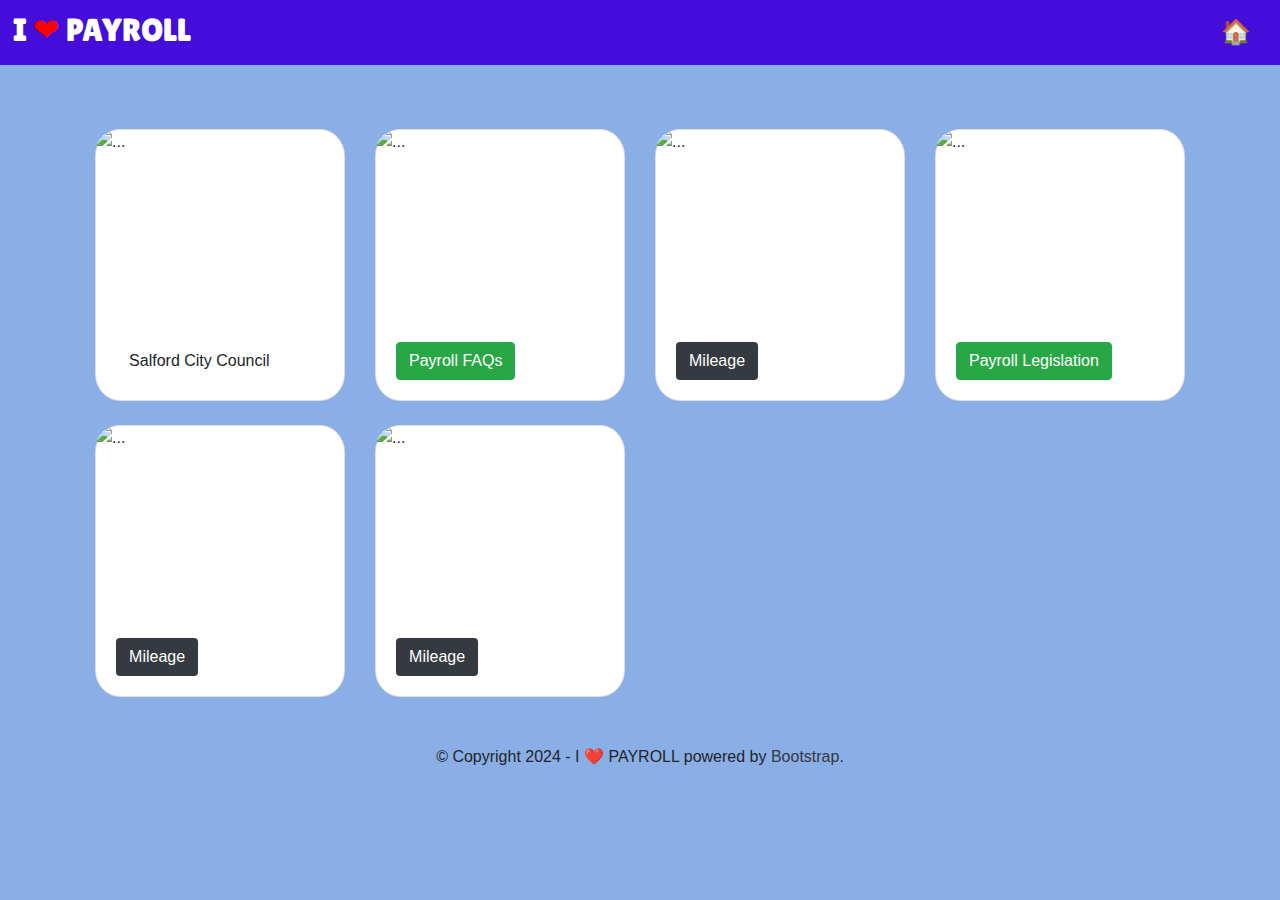
==== index.html @ d08e8d8e "Visual adjustments to all pages" ====
<!DOCTYPE html>
<html lang="en">

<head>
  <meta charset="UTF-8">
  <meta name="viewport" content="width=device-width, initial-scale=1.0">
  <title>I &#10084; PAYROLL</title>
  <!-- Google Fonts -->
  <link rel="preconnect" href="https://fonts.googleapis.com">
  <link rel="preconnect" href="https://fonts.gstatic.com" crossorigin>
  <link href="https://fonts.googleapis.com/css2?family=Lilita+One&family=Passion+One:wght@400;700;900&family=Rubik+Spray+Paint&family=Sigmar+One&family=Slackey&family=Spicy+Rice&display=swap" rel="stylesheet">
  <!-- Bootstrap CSS -->
  <link href="https://stackpath.bootstrapcdn.com/bootstrap/4.5.2/css/bootstrap.min.css" rel="stylesheet">
  <link rel="stylesheet" href="CSS/styles.css">
</head>

<body>
  <!-- CODE FOR NAVBAR BEGINS -->
  <nav>
    <ul class="nav">
      <li class="title">
        I <span class="heart">&#10084;</span> PAYROLL
      </li>
      <li class="nav-item">
        <a class="nav-link active" aria-current="page" href="index.html">&#127968;</a>
      </li>
    </ul>
  </nav>

<!-- CODE FOR PAGE HERO (GRID) -->


<div class="container hero-section">
  <div class="row">
    <div class="col-md-3 mb-4">
      <div class="card">
        <img src="https://images.pexels.com/photos/1205651/pexels-photo-1205651.jpeg?auto=compress&cs=tinysrgb&w=600" class="card-img-top" alt="...">
        <div class="card-body">
          <a href="scc.html" class="btn btn-mat">Salford City Council</a>
        </div>
      </div>
    </div>
    <div class="col-md-3 mb-4">
      <div class="card">
        <img src="" class="card-img-top" alt="...">
        <div class="card-body">
          <a href="faqs.html" class="btn btn-success">Payroll FAQs</a>
        </div>
      </div>
    </div>
    <div class="col-md-3 mb-4">
      <div class="card">
        <img src="" class="card-img-top" alt="...">
        <div class="card-body">
          <a href="" class="btn btn-mileage">Mileage</a>
        </div>
      </div>
    </div>
    <div class="col-md-3 mb-4">
      <div class="card">
        <img src="https://images.pexels.com/photos/613508/pexels-photo-613508.jpeg?auto=compress&cs=tinysrgb&w=600" class="card-img-top" alt="...">
        <div class="card-body">
          <a href="" class="btn btn-success">Payroll Legislation</a>
        </div>
      </div>
    </div>
    <div class="col-md-3 mb-4">
      <div class="card">
        <img src="https://media.istockphoto.com/id/1493574434/photo/car-rushes-along-the-highway-at-sunset-low-angle-side-view.jpg?b=1&s=612x612&w=0&k=20&c=Lo980gv-8anjo-agAnwjvXf6f_14IbuXxJninetF2xs=" class="card-img-top" alt="...">
        <div class="card-body">
          <a href="" class="btn btn-mileage">Mileage</a>
        </div>
      </div>
    </div>
    <div class="col-md-3 mb-4">
      <div class="card">
        <img src="https://media.istockphoto.com/id/1493574434/photo/car-rushes-along-the-highway-at-sunset-low-angle-side-view.jpg?b=1&s=612x612&w=0&k=20&c=Lo980gv-8anjo-agAnwjvXf6f_14IbuXxJninetF2xs=" class="card-img-top" alt="...">
        <div class="card-body">
          <a href="" class="btn btn-mileage">Mileage</a>
        </div>
      </div>
    </div>
    <!-- Add more cards here if needed -->
  </div>
</div>


  <!-- CODE FOR FOOTER BEGINS -->
  <footer class="text-center text-lg-start">
    <div class="container p-4">
      <p class="">&copy; Copyright 2024 - I &#10084; PAYROLL powered by <a href="https://getbootstrap.com/" target="_blank" class="text-dark">Bootstrap</a>.</p>
    </div>
  </footer>

  <!-- Bootstrap JS and dependencies -->
  <script src="https://cdn.jsdelivr.net/npm/@popperjs/core@2.5.4/dist/umd/popper.min.js"></script>
  <script src="https://stackpath.bootstrapcdn.com/bootstrap/5.0.2/js/bootstrap.min.js"></script>
  <script src="script.js"></script>
</body>

</html>
---- CSS/styles.css ----
/* Main Page Styling */
body {
  background-color: #8aafe7;
}

input[readonly] {
  background-color: #fff !important;
  color: #000;

}

    /* NavBar Styling */
    nav {
      display: flex;
      justify-content: space-between; /* Distribute space between children */
      align-items: center;
      padding: .5% 1%;
      background-color: #440dda;
    }

    .nav {
      display: flex;
      width: 100%;
      list-style: none;
      margin: 0;
      padding: 0;
    }

    .title {
      font-family: "Lilita One", cursive;
      color: #fff;
      font-size: 200%;
    }

    .nav-item {
      margin-left: auto; /* Pushes the nav-item to the right */
    }

    .nav-link {
      color: white;
      text-decoration: none;
      font-size: 1.5rem;
    }

    .heart {
      color: red;
    }

    .hero-section {
      display: flex;
      justify-content: center;
      align-items: center;
      flex-direction: column;
      padding-top: 5%;
      
    }

    .leave-plus-form, .pay-sim-form,  #password-section {
      padding: 5%;
    }

    .construction-image {
      max-width: 100%;
      height: auto;
      margin-bottom: 1rem;
    }
    .message {
      font-size: 1.2rem;
      color: #343a40;
    }

    .card, .card-img-top {
      border-radius: 10%;
    }

    .card-img-top {
      object-fit: cover;
      height: 12rem;
     }

    .btn-gmpf {
      background-color: #3a19f3;
      color: #fff;
    }
    .btn-mileage {
      background-color: #343a40;
      color: #fff;
    }

    .footer {
      position: fixed;
      bottom: 0;
    }
    input:hover, textarea:hover, select:hover {
      border: 2px solid #e60e19; /* Change border color */
      box-shadow: 0 0 5px rgba(0, 123, 255, 0.5); /* Add shadow for a highlight effect */
      outline: none; /* Remove default outline */
    }
    .bik-fields, #pension-rate-container {
      display: none;
    }
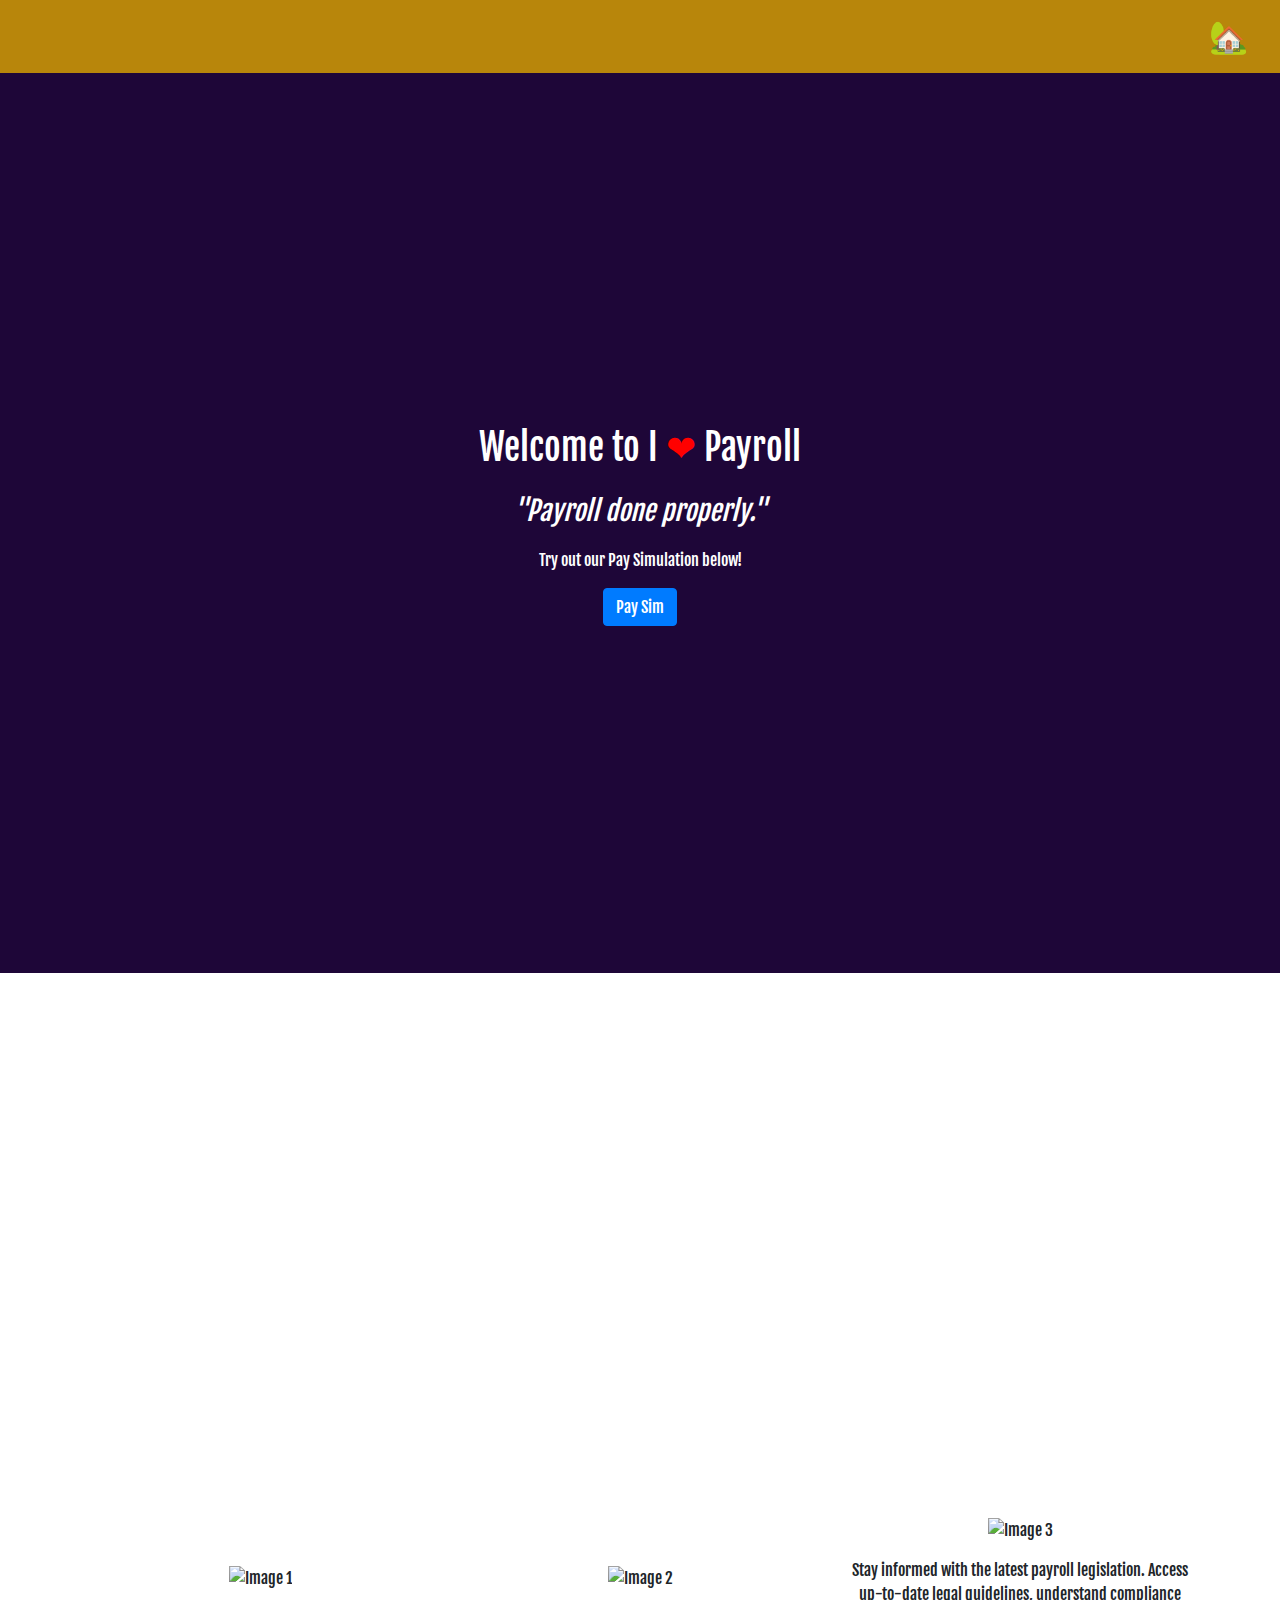
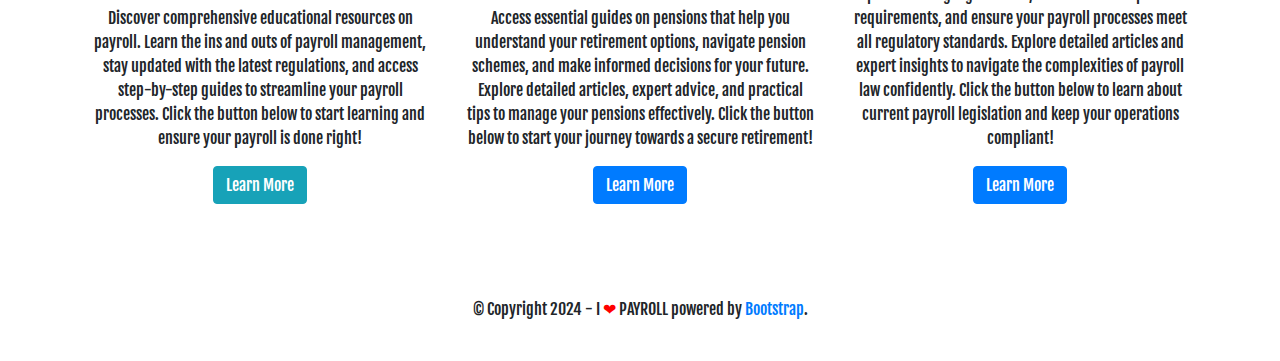
==== commit 4884e431: "Redesigned entire site." ====
--- a/index.html
+++ b/index.html
@@ -8,94 +8,72 @@
   <!-- Google Fonts -->
   <link rel="preconnect" href="https://fonts.googleapis.com">
   <link rel="preconnect" href="https://fonts.gstatic.com" crossorigin>
-  <link href="https://fonts.googleapis.com/css2?family=Lilita+One&family=Passion+One:wght@400;700;900&family=Rubik+Spray+Paint&family=Sigmar+One&family=Slackey&family=Spicy+Rice&display=swap" rel="stylesheet">
-  <!-- Bootstrap CSS -->
+  <link href="https://fonts.googleapis.com/css2?family=Fjalla+One&family=Lilita+One&family=Outfit:wght@100..900&family=Passion+One:wght@400;700;900&family=Rubik+Spray+Paint&family=Sigmar+One&family=Slackey&family=Spicy+Rice&display=swap" rel="stylesheet">
+ <!-- Bootstrap CSS -->
   <link href="https://stackpath.bootstrapcdn.com/bootstrap/4.5.2/css/bootstrap.min.css" rel="stylesheet">
   <link rel="stylesheet" href="CSS/styles.css">
 </head>
 
 <body>
   <!-- CODE FOR NAVBAR BEGINS -->
-  <nav>
-    <ul class="nav">
-      <li class="title">
-        I <span class="heart">&#10084;</span> PAYROLL
-      </li>
-      <li class="nav-item">
-        <a class="nav-link active" aria-current="page" href="index.html">&#127968;</a>
-      </li>
-    </ul>
+  <nav class="navbar sticky-top">
+    <div class="navbar-brand ml-auto" href="">
+        <a class="home" href="#" id="backToTop"><span>&#x1F3E1</span></a>
+      </div>
   </nav>
+  <!-- CODE FOR TITLE SECTION -->
+  <div class="title-section text-center">
+    <div class="title">
+      Welcome to I <span class="heart">&#10084;</span> Payroll
+    </div>
+    <div class="subtitle">
+      <em>"Payroll done properly."</em>
+    </div>
+    <div class="second-subtitle">
+      Try out our Pay Simulation below!
+    </div>
+    <a href="PaySim.html"><button class="btn btn-primary cta-button" href="">Pay Sim
+     
+    </button></a>
+  </div>
 
-<!-- CODE FOR PAGE HERO (GRID) -->
-
-
-<div class="container hero-section">
-  <div class="row">
-    <div class="col-md-3 mb-4">
-      <div class="card">
-        <img src="https://images.pexels.com/photos/1205651/pexels-photo-1205651.jpeg?auto=compress&cs=tinysrgb&w=600" class="card-img-top" alt="...">
-        <div class="card-body">
-          <a href="scc.html" class="btn btn-mat">Salford City Council</a>
-        </div>
+  <!-- CODE FOR INFORMATION SECTION -->
+  <div class="container text-center info-section">
+    <div class="row align-items-end">
+      <div class="col-md-4 col-12 mb-4">
+        <img src="https://img.freepik.com/free-vector/learning-concept-illustration_114360-3454.jpg?semt=ais_hybrid" alt="Image 1" class="img-responsive mb-3">
+        <p>Discover comprehensive educational resources on payroll. Learn the ins and outs of payroll management, stay updated with the latest regulations, and access step-by-step guides to streamline your payroll processes. Click the button below to start learning and ensure your payroll is done right!</p>
+        <button class="btn btn-info">Learn More</button>
+      </div>
+      <div class="col-md-4 col-12 mb-4">
+        <img src="https://img.freepik.com/free-vector/save-time-concept-illustration_114360-9885.jpg?semt=ais_hybrid" alt="Image 2" class="img-responsive mb-3">
+        <p>Access essential guides on pensions that help you understand your retirement options, navigate pension schemes, and make informed decisions for your future. Explore detailed articles, expert advice, and practical tips to manage your pensions effectively. Click the button below to start your journey towards a secure retirement!</p>
+        <button class="btn btn-primary">Learn More</button>
+      </div>
+      <div class="col-md-4 col-12 mb-4">
+        <img src="https://img.freepik.com/free-vector/legal-statement-court-notice-judge-decision-judicial-system-lawyer-attorney-studying-papers-cartoon-character-mortgage-debt-legislation_335657-10.jpg?semt=ais_hybrid" alt="Image 3" class="img-responsive mb-3">
+        <p>Stay informed with the latest payroll legislation. Access up-to-date legal guidelines, understand compliance requirements, and ensure your payroll processes meet all regulatory standards. Explore detailed articles and expert insights to navigate the complexities of payroll law confidently. Click the button below to learn about current payroll legislation and keep your operations compliant!</p>
+        <button class="btn btn-primary">Learn More</button>
       </div>
     </div>
-    <div class="col-md-3 mb-4">
-      <div class="card">
-        <img src="" class="card-img-top" alt="...">
-        <div class="card-body">
-          <a href="faqs.html" class="btn btn-success">Payroll FAQs</a>
-        </div>
-      </div>
-    </div>
-    <div class="col-md-3 mb-4">
-      <div class="card">
-        <img src="" class="card-img-top" alt="...">
-        <div class="card-body">
-          <a href="" class="btn btn-mileage">Mileage</a>
-        </div>
-      </div>
-    </div>
-    <div class="col-md-3 mb-4">
-      <div class="card">
-        <img src="https://images.pexels.com/photos/613508/pexels-photo-613508.jpeg?auto=compress&cs=tinysrgb&w=600" class="card-img-top" alt="...">
-        <div class="card-body">
-          <a href="" class="btn btn-success">Payroll Legislation</a>
-        </div>
-      </div>
-    </div>
-    <div class="col-md-3 mb-4">
-      <div class="card">
-        <img src="https://media.istockphoto.com/id/1493574434/photo/car-rushes-along-the-highway-at-sunset-low-angle-side-view.jpg?b=1&s=612x612&w=0&k=20&c=Lo980gv-8anjo-agAnwjvXf6f_14IbuXxJninetF2xs=" class="card-img-top" alt="...">
-        <div class="card-body">
-          <a href="" class="btn btn-mileage">Mileage</a>
-        </div>
-      </div>
-    </div>
-    <div class="col-md-3 mb-4">
-      <div class="card">
-        <img src="https://media.istockphoto.com/id/1493574434/photo/car-rushes-along-the-highway-at-sunset-low-angle-side-view.jpg?b=1&s=612x612&w=0&k=20&c=Lo980gv-8anjo-agAnwjvXf6f_14IbuXxJninetF2xs=" class="card-img-top" alt="...">
-        <div class="card-body">
-          <a href="" class="btn btn-mileage">Mileage</a>
-        </div>
-      </div>
-    </div>
-    <!-- Add more cards here if needed -->
   </div>
-</div>
+
 
 
   <!-- CODE FOR FOOTER BEGINS -->
-  <footer class="text-center text-lg-start">
+  <footer class="text-center text-lg-start sticky-bottom">
     <div class="container p-4">
-      <p class="">&copy; Copyright 2024 - I &#10084; PAYROLL powered by <a href="https://getbootstrap.com/" target="_blank" class="text-dark">Bootstrap</a>.</p>
+      <p class="">&copy; Copyright 2024 - I<span class="heart"> &#10084;</span> PAYROLL powered by <a href="https://getbootstrap.com/" target="_blank" class="">Bootstrap</a>.</p>
     </div>
   </footer>
-
   <!-- Bootstrap JS and dependencies -->
-  <script src="https://cdn.jsdelivr.net/npm/@popperjs/core@2.5.4/dist/umd/popper.min.js"></script>
-  <script src="https://stackpath.bootstrapcdn.com/bootstrap/5.0.2/js/bootstrap.min.js"></script>
-  <script src="script.js"></script>
+<script src="https://code.jquery.com/jquery-3.5.1.slim.min.js"></script>
+<script src="https://cdn.jsdelivr.net/npm/@popperjs/core@2.5.4/dist/umd/popper.min.js"></script>
+<script src="https://stackpath.bootstrapcdn.com/bootstrap/4.5.2/js/bootstrap.min.js"></script>
+  <script src="JavaScript/script.js"></script>
+  <script src="JavaScript/carousel.js"></script>
 </body>
 
+
+
 </html>
--- a/CSS/styles.css
+++ b/CSS/styles.css
@@ -1,102 +1,53 @@
-/* Main Page Styling */
-body {
-  background-color: #8aafe7;
+* {
+  margin: 0;
+  padding: 0;
+  box-sizing: border-box;
+  font-family: "Fjalla One", sans-serif;
+  scroll-behavior: smooth;
+}
+.img-responsive {
+  width: 100%;
+  height: auto;
+  object-fit: cover; /* Ensures the aspect ratio is maintained and the image covers the specified area */
+}
+/*NAVBAR*/
+.navbar {
+  background-color: rgb(184, 134, 11); /* Dark Goldenrod */
+
+}
+.home {
+  font-size: 3.5vh;
 }
 
-input[readonly] {
-  background-color: #fff !important;
-  color: #000;
+/* TITLE SECTION */
+.title-section {
+  display: flex;
+  flex-direction: column;
+  justify-content: center;
+  align-items: center;
+  width: 100%;
+  min-height: 100vh; /* Full viewport height to center the title vertically */
+  background-color: rgb(30, 6, 56);
+  color: #fff;
+}
+.title {
+  font-size: 4vh; /* Responsive font size */
+}
+.title-section .subtitle {
+  font-size: 3vh;
+}
+.heart {
+  color: red;
+}
+.subtitle, .cta-button, .second-subtitle {
+  margin-top: 1rem; /* Add some space between elements */
+}
+/* INFORMATION SECTION */
 
-}
+.info-section {
+  min-height:100vh;
+  display: flex;
+  justify-content: center;
+  padding-bottom: 5vh;
 
-    /* NavBar Styling */
-    nav {
-      display: flex;
-      justify-content: space-between; /* Distribute space between children */
-      align-items: center;
-      padding: .5% 1%;
-      background-color: #440dda;
-    }
-
-    .nav {
-      display: flex;
-      width: 100%;
-      list-style: none;
-      margin: 0;
-      padding: 0;
-    }
-
-    .title {
-      font-family: "Lilita One", cursive;
-      color: #fff;
-      font-size: 200%;
-    }
-
-    .nav-item {
-      margin-left: auto; /* Pushes the nav-item to the right */
-    }
-
-    .nav-link {
-      color: white;
-      text-decoration: none;
-      font-size: 1.5rem;
-    }
-
-    .heart {
-      color: red;
-    }
-
-    .hero-section {
-      display: flex;
-      justify-content: center;
-      align-items: center;
-      flex-direction: column;
-      padding-top: 5%;
-      
-    }
-
-    .leave-plus-form, .pay-sim-form,  #password-section {
-      padding: 5%;
-    }
-
-    .construction-image {
-      max-width: 100%;
-      height: auto;
-      margin-bottom: 1rem;
-    }
-    .message {
-      font-size: 1.2rem;
-      color: #343a40;
-    }
-
-    .card, .card-img-top {
-      border-radius: 10%;
-    }
-
-    .card-img-top {
-      object-fit: cover;
-      height: 12rem;
-     }
-
-    .btn-gmpf {
-      background-color: #3a19f3;
-      color: #fff;
-    }
-    .btn-mileage {
-      background-color: #343a40;
-      color: #fff;
-    }
-
-    .footer {
-      position: fixed;
-      bottom: 0;
-    }
-    input:hover, textarea:hover, select:hover {
-      border: 2px solid #e60e19; /* Change border color */
-      box-shadow: 0 0 5px rgba(0, 123, 255, 0.5); /* Add shadow for a highlight effect */
-      outline: none; /* Remove default outline */
-    }
-    .bik-fields, #pension-rate-container {
-      display: none;
-    }
-    +}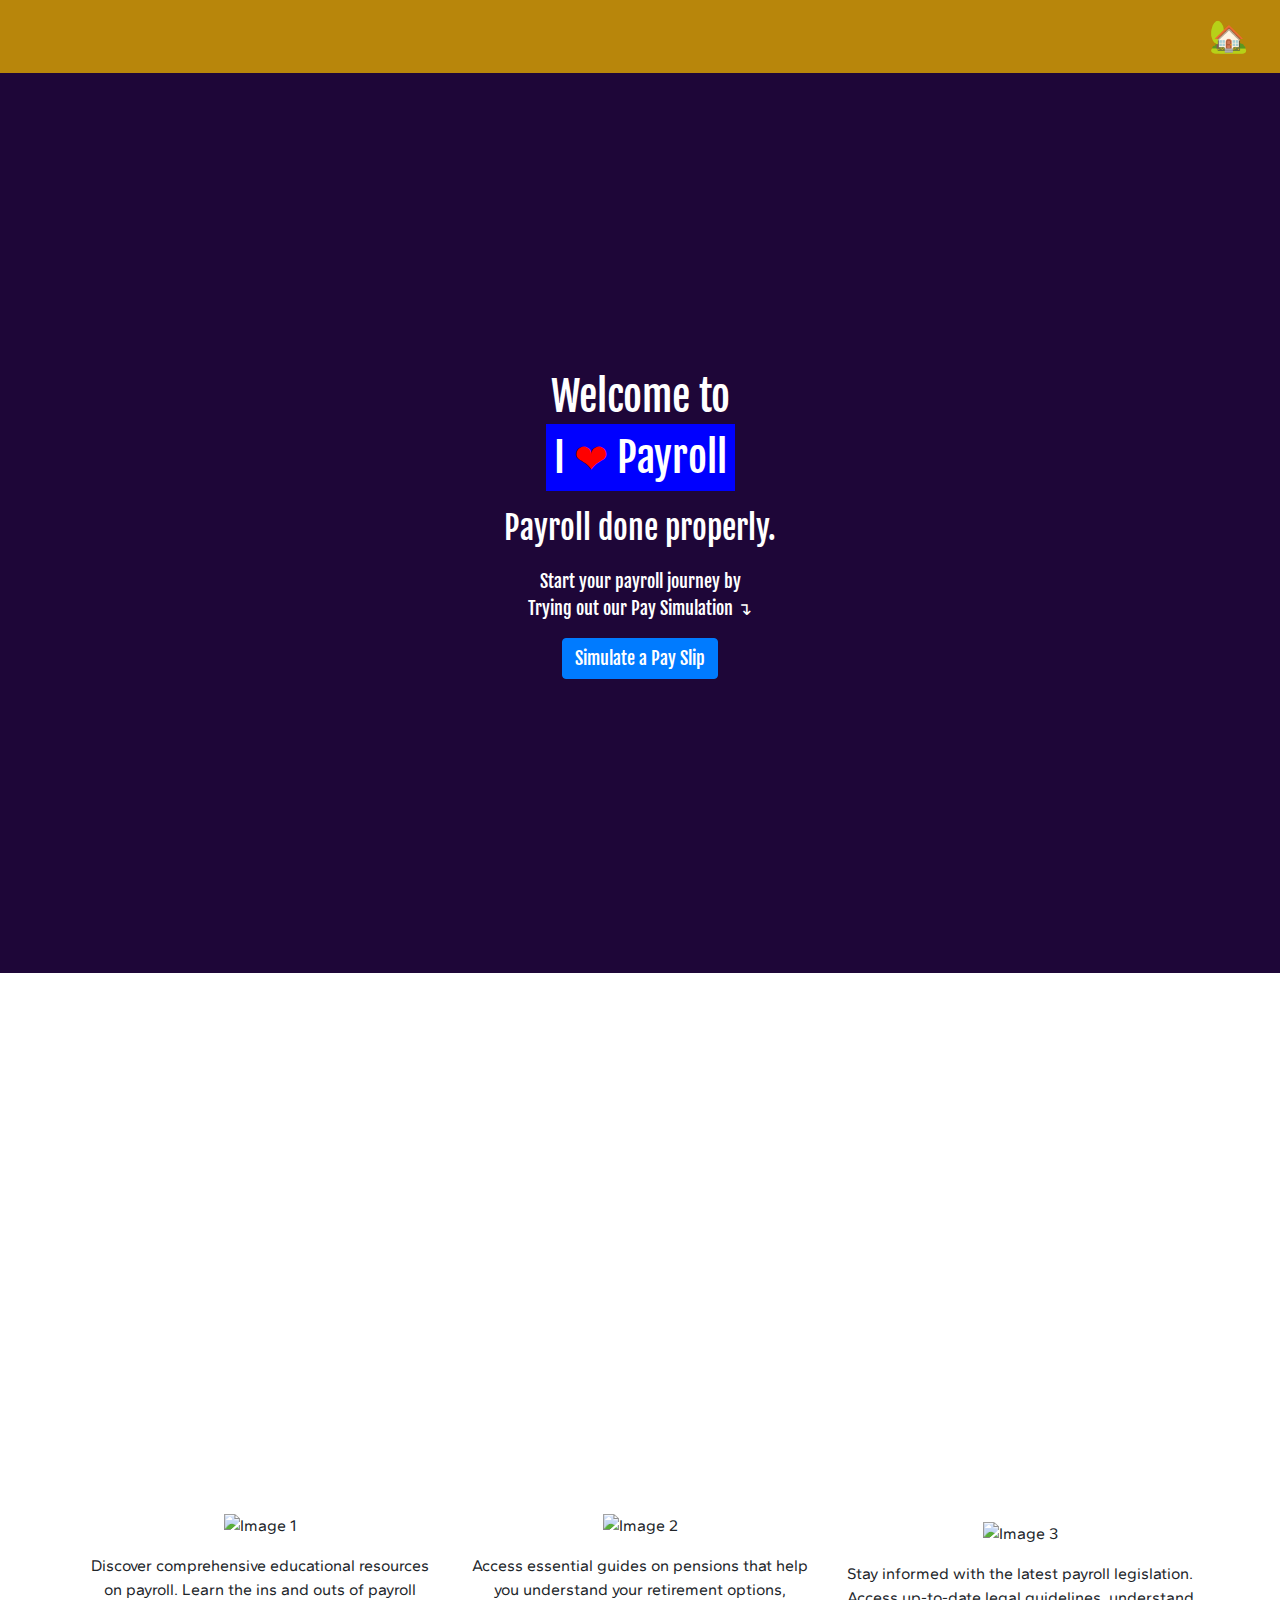
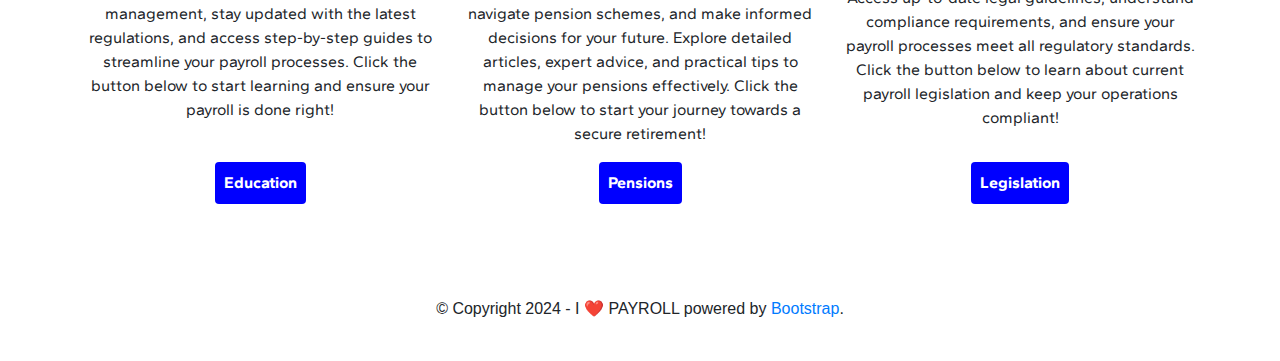
==== commit 3e5e9db3: "Deleted unused pages and added working link to education.html" ====
--- a/index.html
+++ b/index.html
@@ -8,8 +8,9 @@
   <!-- Google Fonts -->
   <link rel="preconnect" href="https://fonts.googleapis.com">
   <link rel="preconnect" href="https://fonts.gstatic.com" crossorigin>
-  <link href="https://fonts.googleapis.com/css2?family=Fjalla+One&family=Lilita+One&family=Outfit:wght@100..900&family=Passion+One:wght@400;700;900&family=Rubik+Spray+Paint&family=Sigmar+One&family=Slackey&family=Spicy+Rice&display=swap" rel="stylesheet">
- <!-- Bootstrap CSS -->
+  <link href="https://fonts.googleapis.com/css2?family=Fjalla+One&family=Gantari:ital,wght@0,100..900;1,100..900&family=Lilita+One&family=Outfit:wght@100..900&family=Passion+One:wght@400;700;900&family=Ranchers&family=Rubik+Spray+Paint&family=Sigmar+One&family=Slackey&family=Spicy+Rice&display=swap" rel="stylesheet">
+  
+  <!-- BootStrap Styling -->
   <link href="https://stackpath.bootstrapcdn.com/bootstrap/4.5.2/css/bootstrap.min.css" rel="stylesheet">
   <link rel="stylesheet" href="CSS/styles.css">
 </head>
@@ -24,15 +25,16 @@
   <!-- CODE FOR TITLE SECTION -->
   <div class="title-section text-center">
     <div class="title">
-      Welcome to I <span class="heart">&#10084;</span> Payroll
+      Welcome to <br><span class="logo p-2">I <span class="heart"> &#10084;</span> Payroll</span>
     </div>
     <div class="subtitle">
-      <em>"Payroll done properly."</em>
+      Payroll done properly.
     </div>
     <div class="second-subtitle">
-      Try out our Pay Simulation below!
+      Start your payroll journey by <br>
+      Trying out our Pay Simulation &#x21b4;
     </div>
-    <a href="PaySim.html"><button class="btn btn-primary cta-button" href="">Pay Sim
+    <a href="PaySim.html"><button class="btn btn-primary cta-button" href="">Simulate a Pay Slip
      
     </button></a>
   </div>
@@ -42,18 +44,18 @@
     <div class="row align-items-end">
       <div class="col-md-4 col-12 mb-4">
         <img src="https://img.freepik.com/free-vector/learning-concept-illustration_114360-3454.jpg?semt=ais_hybrid" alt="Image 1" class="img-responsive mb-3">
-        <p>Discover comprehensive educational resources on payroll. Learn the ins and outs of payroll management, stay updated with the latest regulations, and access step-by-step guides to streamline your payroll processes. Click the button below to start learning and ensure your payroll is done right!</p>
-        <button class="btn btn-info">Learn More</button>
+        <p class="pb-4">Discover comprehensive educational resources on payroll. Learn the ins and outs of payroll management, stay updated with the latest regulations, and access step-by-step guides to streamline your payroll processes. Click the button below to start learning and ensure your payroll is done right!</p>
+        <a href="education.html"><button class="btn education">Education</button></a>
       </div>
       <div class="col-md-4 col-12 mb-4">
         <img src="https://img.freepik.com/free-vector/save-time-concept-illustration_114360-9885.jpg?semt=ais_hybrid" alt="Image 2" class="img-responsive mb-3">
         <p>Access essential guides on pensions that help you understand your retirement options, navigate pension schemes, and make informed decisions for your future. Explore detailed articles, expert advice, and practical tips to manage your pensions effectively. Click the button below to start your journey towards a secure retirement!</p>
-        <button class="btn btn-primary">Learn More</button>
+        <button class="btn pensions">Pensions</button>
       </div>
       <div class="col-md-4 col-12 mb-4">
         <img src="https://img.freepik.com/free-vector/legal-statement-court-notice-judge-decision-judicial-system-lawyer-attorney-studying-papers-cartoon-character-mortgage-debt-legislation_335657-10.jpg?semt=ais_hybrid" alt="Image 3" class="img-responsive mb-3">
-        <p>Stay informed with the latest payroll legislation. Access up-to-date legal guidelines, understand compliance requirements, and ensure your payroll processes meet all regulatory standards. Explore detailed articles and expert insights to navigate the complexities of payroll law confidently. Click the button below to learn about current payroll legislation and keep your operations compliant!</p>
-        <button class="btn btn-primary">Learn More</button>
+        <p class="pb-3">Stay informed with the latest payroll legislation. Access up-to-date legal guidelines, understand compliance requirements, and ensure your payroll processes meet all regulatory standards.  Click the button below to learn about current payroll legislation and keep your operations compliant!</p>
+        <a href="legislation.html"><button class="btn legislation">Legislation</button></a>
       </div>
     </div>
   </div>
--- a/CSS/styles.css
+++ b/CSS/styles.css
@@ -2,8 +2,8 @@
   margin: 0;
   padding: 0;
   box-sizing: border-box;
-  font-family: "Fjalla One", sans-serif;
   scroll-behavior: smooth;
+  max-width: 100vw;
 }
 .img-responsive {
   width: 100%;
@@ -29,18 +29,28 @@
   min-height: 100vh; /* Full viewport height to center the title vertically */
   background-color: rgb(30, 6, 56);
   color: #fff;
+  font-family: "Fjalla One";
 }
 .title {
-  font-size: 4vh; /* Responsive font size */
+  font-size: 4.5vh; /* Responsive font size */
+  
+ 
 }
 .title-section .subtitle {
-  font-size: 3vh;
+  font-size: 3.5vh;
+  
 }
 .heart {
   color: red;
 }
 .subtitle, .cta-button, .second-subtitle {
   margin-top: 1rem; /* Add some space between elements */
+  font-size: 2vh;
+}
+.logo {
+  background-color: blue;
+  animation: fadeInDown 2s ease-in-out; /* Apply the animation */
+  
 }
 /* INFORMATION SECTION */
 
@@ -49,5 +59,63 @@
   display: flex;
   justify-content: center;
   padding-bottom: 5vh;
+  font-family: "Gantari";
 
+}
+
+.education, .legislation, .pensions {
+  background-color: blue;
+  color: #fff;
+  padding: .5rem;
+  font-weight: bold;
+}
+
+
+
+
+
+/* Logo Animation */
+@keyframes fadeInDown {
+  0% {
+    opacity: 0;
+    transform: translateY(-50px);
+  }
+  100% {
+    opacity: 1;
+    transform: translateY(0);
+  }
+}
+
+@keyframes bounceIn {
+  0%, 20%, 40%, 60%, 80%, 100% {
+    -webkit-animation-timing-function: cubic-bezier(0.215, 0.61, 0.355, 1);
+    animation-timing-function: cubic-bezier(0.215, 0.61, 0.355, 1);
+  }
+
+  0% {
+    opacity: 0;
+    transform: scale3d(0.3, 0.3, 0.3);
+  }
+
+  20% {
+    transform: scale3d(1.1, 1.1, 1.1);
+  }
+
+  40% {
+    transform: scale3d(0.9, 0.9, 0.9);
+  }
+
+  60% {
+    opacity: 1;
+    transform: scale3d(1.03, 1.03, 1.03);
+  }
+
+  80% {
+    transform: scale3d(0.97, 0.97, 0.97);
+  }
+
+  100% {
+    opacity: 1;
+    transform: scale3d(1, 1, 1);
+  }
 }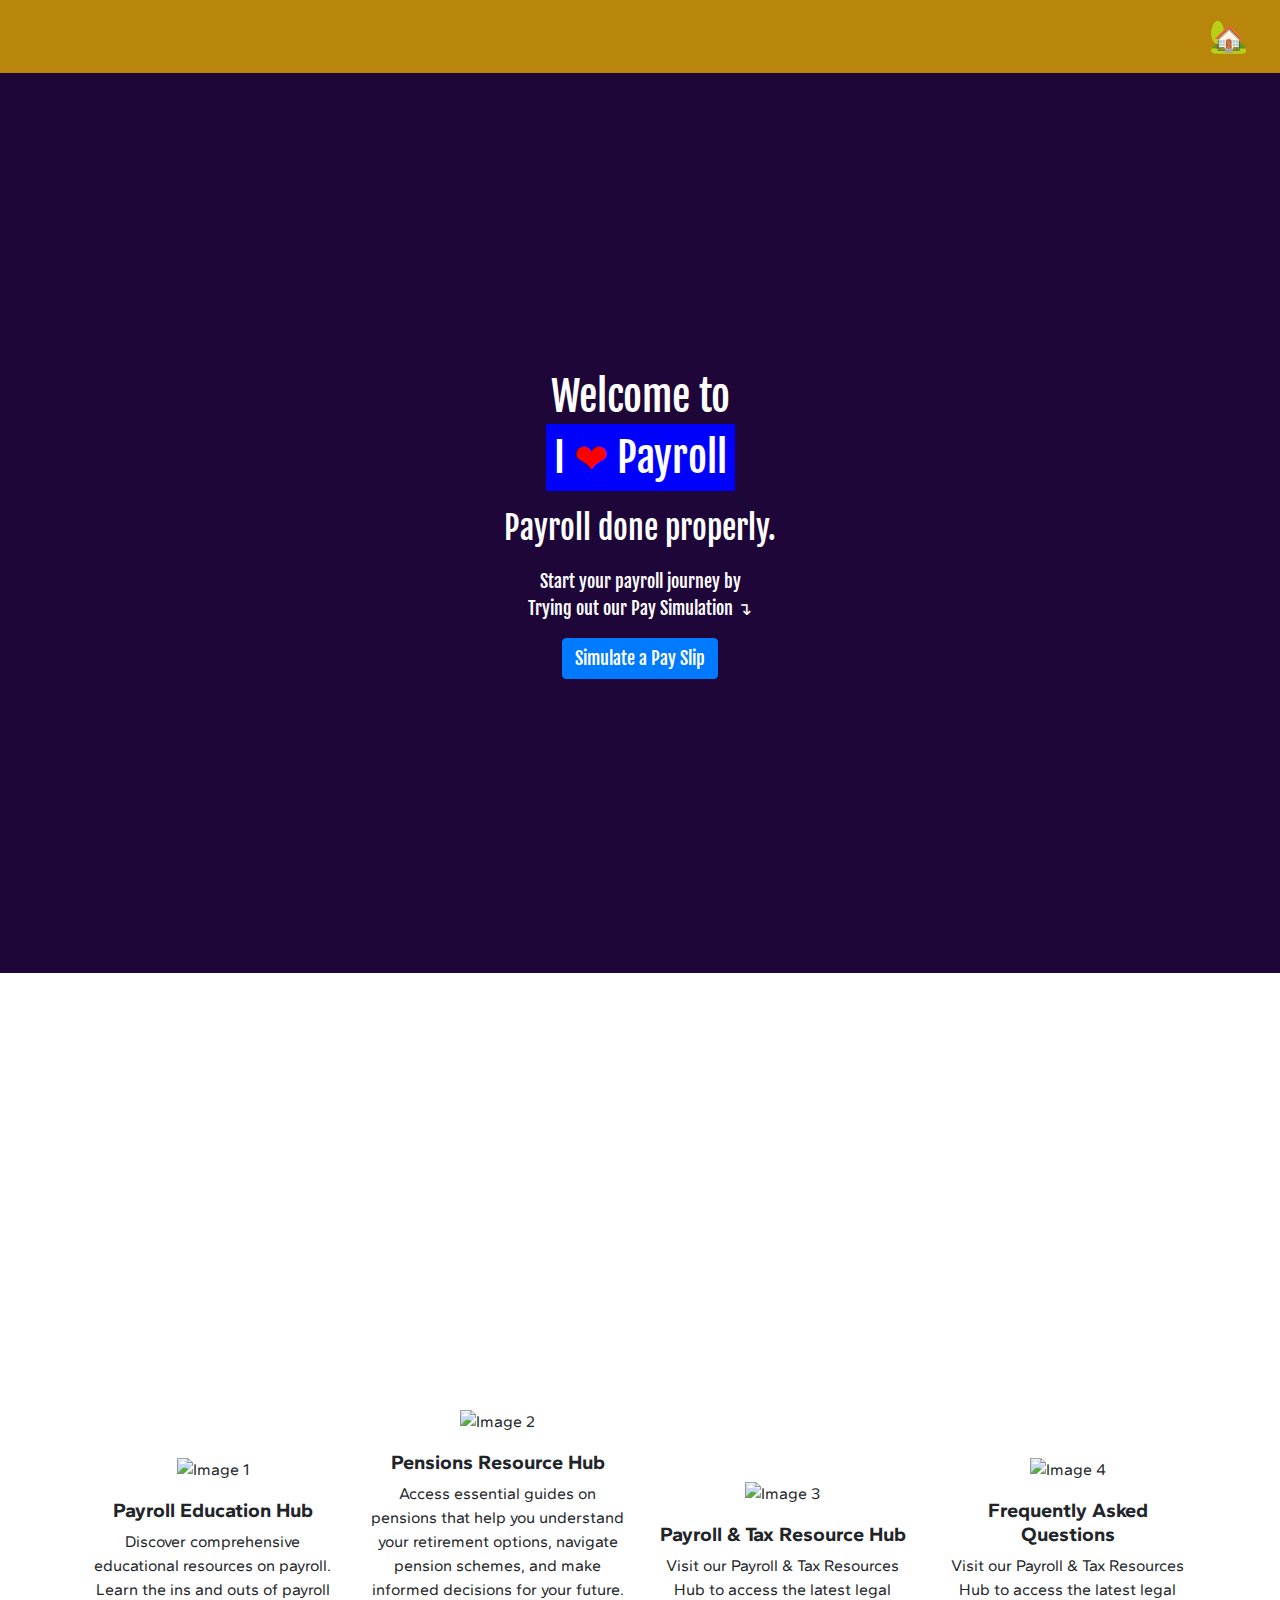
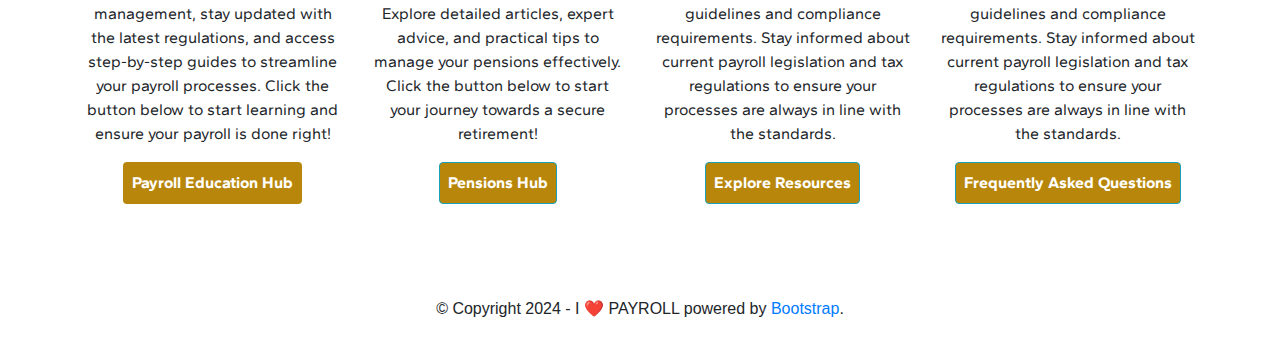
==== commit 626ab17d: "Updated index.html links/images" ====
--- a/index.html
+++ b/index.html
@@ -42,20 +42,29 @@
   <!-- CODE FOR INFORMATION SECTION -->
   <div class="container text-center info-section">
     <div class="row align-items-end">
-      <div class="col-md-4 col-12 mb-4">
-        <img src="https://img.freepik.com/free-vector/learning-concept-illustration_114360-3454.jpg?semt=ais_hybrid" alt="Image 1" class="img-responsive mb-3">
-        <p class="pb-4">Discover comprehensive educational resources on payroll. Learn the ins and outs of payroll management, stay updated with the latest regulations, and access step-by-step guides to streamline your payroll processes. Click the button below to start learning and ensure your payroll is done right!</p>
-        <a href="education.html"><button class="btn education">Education</button></a>
+      <div class="col-lg-3 col-12 mb-4">
+        <img src="https://img.freepik.com/premium-vector/people-with-links-business-mechanism_132971-152.jpg?ga=GA1.1.1045535806.1734875722&semt=ais_hybrid" alt="Image 1" class="img-responsive mb-3">
+        <h5 class="font-weight-bold">Payroll Education Hub</h5>
+        <p class="">Discover comprehensive educational resources on payroll. Learn the ins and outs of payroll management, stay updated with the latest regulations, and access step-by-step guides to streamline your payroll processes. Click the button below to start learning and ensure your payroll is done right!</p>
+        <a href="education.html"><button class="btn education">Payroll Education Hub</button></a>
       </div>
-      <div class="col-md-4 col-12 mb-4">
-        <img src="https://img.freepik.com/free-vector/save-time-concept-illustration_114360-9885.jpg?semt=ais_hybrid" alt="Image 2" class="img-responsive mb-3">
+      <div class="col-lg-3 col-12 mb-4">
+        <img src="https://img.freepik.com/free-vector/pension-plan-concept-illustration_114360-21223.jpg?ga=GA1.1.1045535806.1734875722&semt=ais_hybrid" alt="Image 2" class="img-responsive mb-3">
+        <h5 class="font-weight-bold">Pensions Resource Hub</h5>
         <p>Access essential guides on pensions that help you understand your retirement options, navigate pension schemes, and make informed decisions for your future. Explore detailed articles, expert advice, and practical tips to manage your pensions effectively. Click the button below to start your journey towards a secure retirement!</p>
-        <button class="btn pensions">Pensions</button>
+        <button class="btn btn-info pensions">Pensions Hub</button>
       </div>
-      <div class="col-md-4 col-12 mb-4">
-        <img src="https://img.freepik.com/free-vector/legal-statement-court-notice-judge-decision-judicial-system-lawyer-attorney-studying-papers-cartoon-character-mortgage-debt-legislation_335657-10.jpg?semt=ais_hybrid" alt="Image 3" class="img-responsive mb-3">
-        <p class="pb-3">Stay informed with the latest payroll legislation. Access up-to-date legal guidelines, understand compliance requirements, and ensure your payroll processes meet all regulatory standards.  Click the button below to learn about current payroll legislation and keep your operations compliant!</p>
-        <a href="legislation.html"><button class="btn legislation">Legislation</button></a>
+      <div class="col-lg-3 col-12 mb-4">
+        <img src="https://img.freepik.com/free-vector/tax-preparation-concept-illustration_114360-16337.jpg?ga=GA1.1.1045535806.1734875722&semt=ais_hybrid" alt="Image 3" class="img-responsive mb-3">
+        <h5 class="font-weight-bold">Payroll & Tax Resource Hub</h5>
+        <p class="">Visit our Payroll & Tax Resources Hub to access the latest legal guidelines and compliance requirements. Stay informed about current payroll legislation and tax regulations to ensure your processes are always in line with the standards.</p>
+        <a href="legislation.html"><button class="btn btn-info resources">Explore Resources</button></a>
+      </div>
+      <div class="col-lg-3 col-12 mb-4">
+        <img src="https://img.freepik.com/free-vector/people-asking-questions-getting-instructions_74855-4804.jpg?ga=GA1.1.1045535806.1734875722&semt=ais_hybrid" alt="Image 4" class="img-responsive mb-3">
+        <h5 class="font-weight-bold">Frequently Asked Questions</h5>
+        <p class="">Visit our Payroll & Tax Resources Hub to access the latest legal guidelines and compliance requirements. Stay informed about current payroll legislation and tax regulations to ensure your processes are always in line with the standards.</p>
+        <a href="legislation.html"><button class="btn btn-info resources">Frequently Asked Questions</button></a>
       </div>
     </div>
   </div>
--- a/CSS/styles.css
+++ b/CSS/styles.css
@@ -34,7 +34,6 @@
 .title {
   font-size: 4.5vh; /* Responsive font size */
   
- 
 }
 .title-section .subtitle {
   font-size: 3.5vh;
@@ -49,7 +48,7 @@
 }
 .logo {
   background-color: blue;
-  animation: fadeInDown 2s ease-in-out; /* Apply the animation */
+  animation: fadeInDown 3s ease-in-out; /* Apply the animation */
   
 }
 /* INFORMATION SECTION */
@@ -63,8 +62,8 @@
 
 }
 
-.education, .legislation, .pensions {
-  background-color: blue;
+.education, .resources, .pensions {
+  background-color: rgb(184, 134, 11);;
   color: #fff;
   padding: .5rem;
   font-weight: bold;
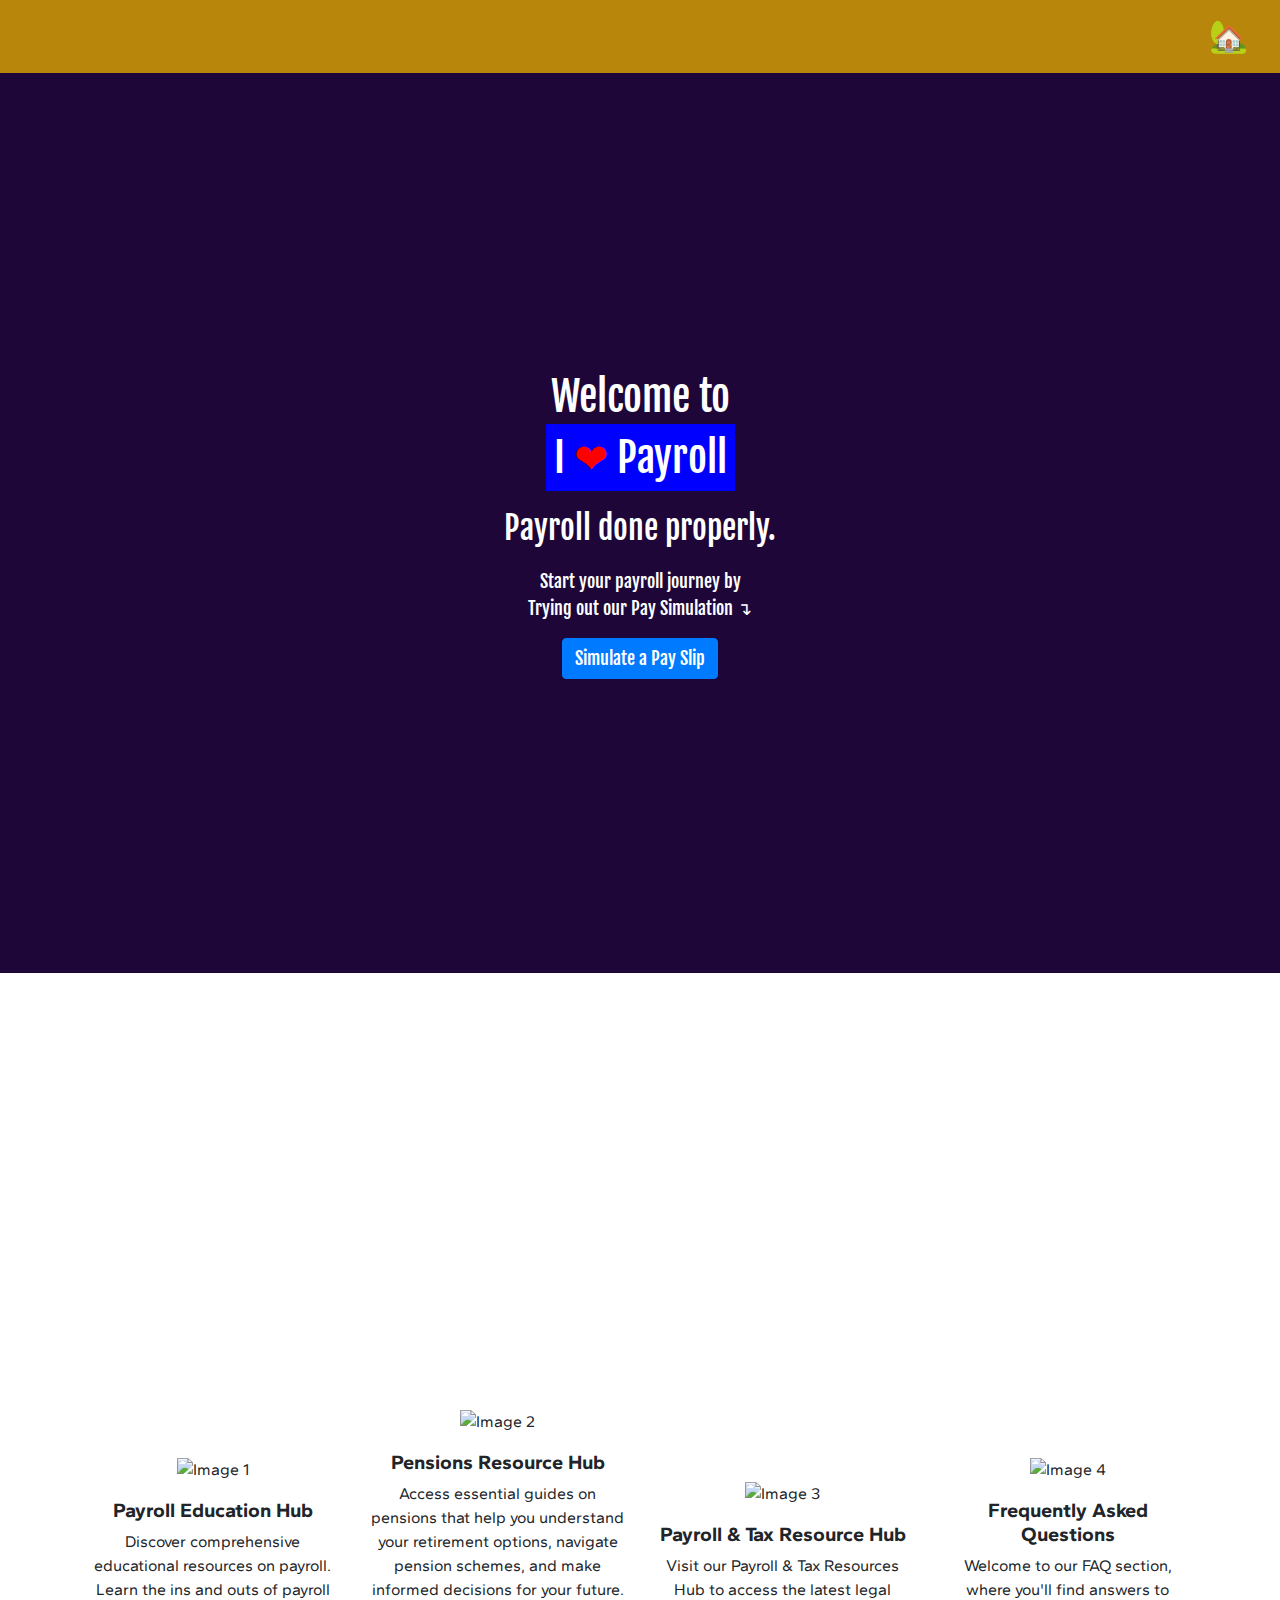
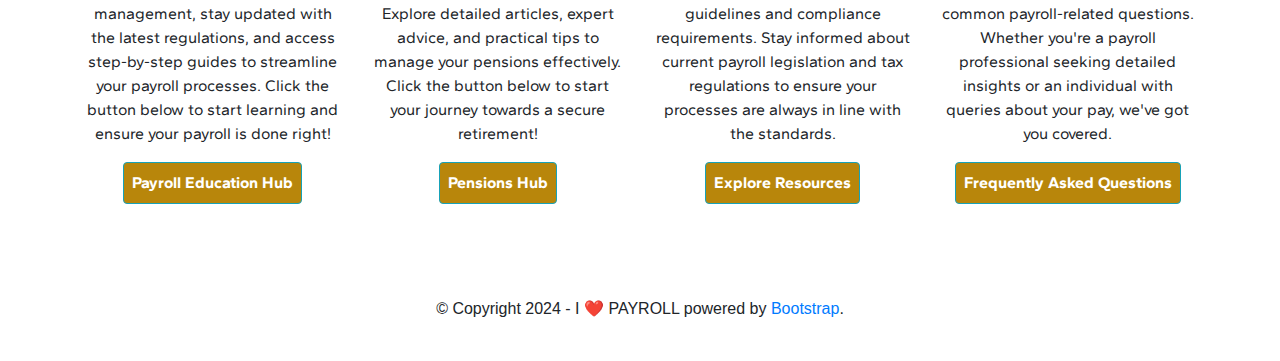
==== commit 7bb3be89: "Adding detail to the FAQ page, amended links on index.html" ====
--- a/index.html
+++ b/index.html
@@ -46,7 +46,7 @@
         <img src="https://img.freepik.com/premium-vector/people-with-links-business-mechanism_132971-152.jpg?ga=GA1.1.1045535806.1734875722&semt=ais_hybrid" alt="Image 1" class="img-responsive mb-3">
         <h5 class="font-weight-bold">Payroll Education Hub</h5>
         <p class="">Discover comprehensive educational resources on payroll. Learn the ins and outs of payroll management, stay updated with the latest regulations, and access step-by-step guides to streamline your payroll processes. Click the button below to start learning and ensure your payroll is done right!</p>
-        <a href="education.html"><button class="btn education">Payroll Education Hub</button></a>
+        <a href="education.html"><button class="btn btn-info education">Payroll Education Hub</button></a>
       </div>
       <div class="col-lg-3 col-12 mb-4">
         <img src="https://img.freepik.com/free-vector/pension-plan-concept-illustration_114360-21223.jpg?ga=GA1.1.1045535806.1734875722&semt=ais_hybrid" alt="Image 2" class="img-responsive mb-3">
@@ -55,16 +55,16 @@
         <button class="btn btn-info pensions">Pensions Hub</button>
       </div>
       <div class="col-lg-3 col-12 mb-4">
-        <img src="https://img.freepik.com/free-vector/tax-preparation-concept-illustration_114360-16337.jpg?ga=GA1.1.1045535806.1734875722&semt=ais_hybrid" alt="Image 3" class="img-responsive mb-3">
+        <img src="https://img.freepik.com/premium-vector/female-accountant-examines-company-payroll-financial-documents-payroll-concept_923732-1663.jpg?ga=GA1.1.1045535806.1734875722&semt=ais_hybrid" alt="Image 3" class="img-responsive mb-3">
         <h5 class="font-weight-bold">Payroll & Tax Resource Hub</h5>
         <p class="">Visit our Payroll & Tax Resources Hub to access the latest legal guidelines and compliance requirements. Stay informed about current payroll legislation and tax regulations to ensure your processes are always in line with the standards.</p>
-        <a href="legislation.html"><button class="btn btn-info resources">Explore Resources</button></a>
+        <a href="resources.html"><button class="btn btn-info resources">Explore Resources</button></a>
       </div>
       <div class="col-lg-3 col-12 mb-4">
         <img src="https://img.freepik.com/free-vector/people-asking-questions-getting-instructions_74855-4804.jpg?ga=GA1.1.1045535806.1734875722&semt=ais_hybrid" alt="Image 4" class="img-responsive mb-3">
         <h5 class="font-weight-bold">Frequently Asked Questions</h5>
-        <p class="">Visit our Payroll & Tax Resources Hub to access the latest legal guidelines and compliance requirements. Stay informed about current payroll legislation and tax regulations to ensure your processes are always in line with the standards.</p>
-        <a href="legislation.html"><button class="btn btn-info resources">Frequently Asked Questions</button></a>
+        <p class="">Welcome to our FAQ section, where you'll find answers to common payroll-related questions. Whether you're a payroll professional seeking detailed insights or an individual with queries about your pay, we've got you covered. </p>
+        <a href="faqs.html"><button class="btn btn-info resources">Frequently Asked Questions</button></a>
       </div>
     </div>
   </div>
--- a/CSS/styles.css
+++ b/CSS/styles.css
@@ -117,4 +117,7 @@
     opacity: 1;
     transform: scale3d(1, 1, 1);
   }
-}+}
+
+
+
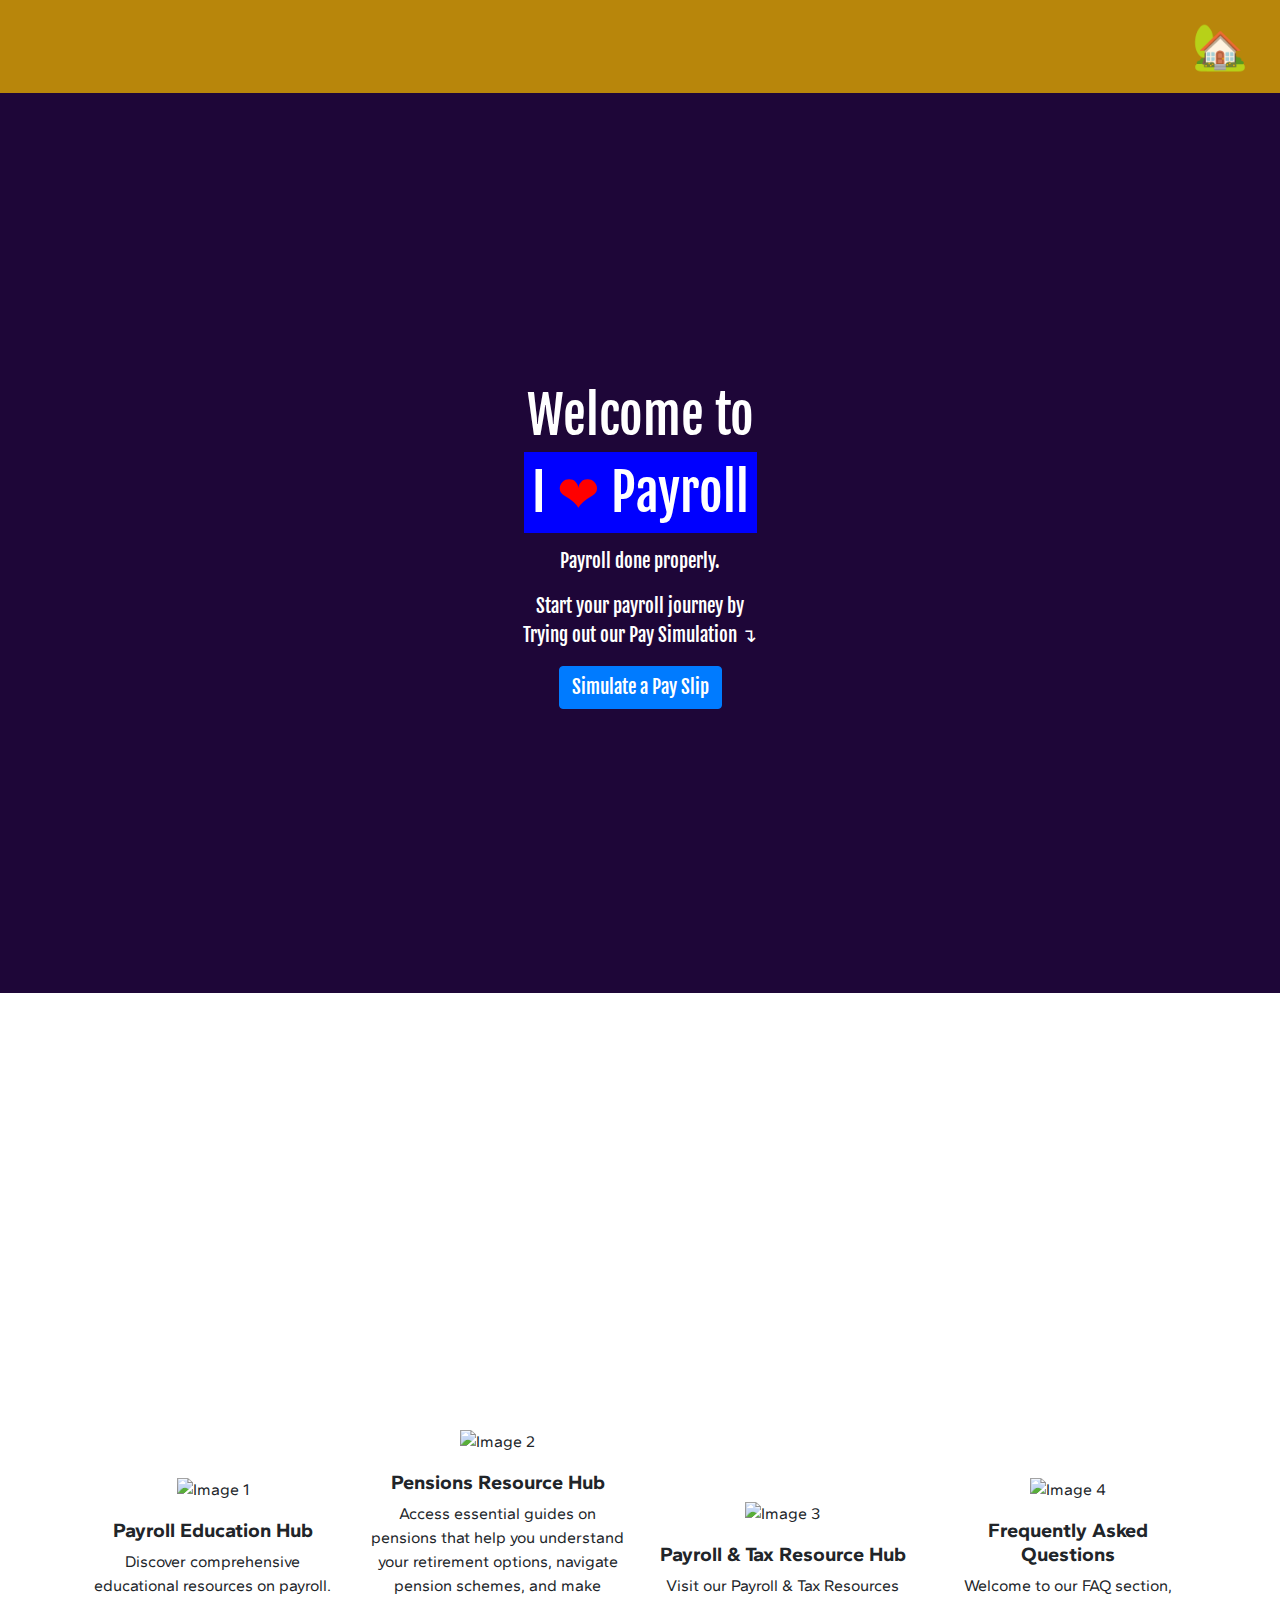
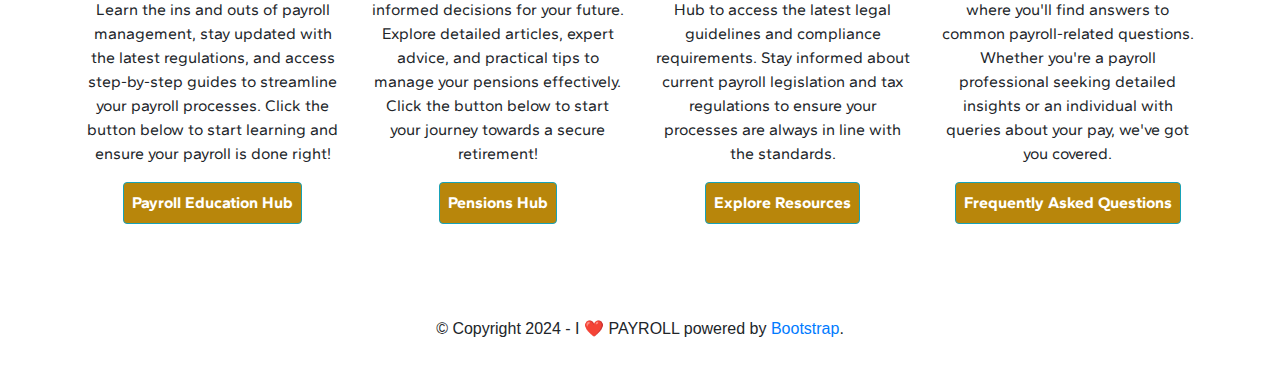
==== commit 6ed5c091: "Amended the font-size, may need to alter to ensure responsive" ====
--- a/index.html
+++ b/index.html
@@ -17,7 +17,7 @@
 
 <body>
   <!-- CODE FOR NAVBAR BEGINS -->
-  <nav class="navbar sticky-top">
+  <nav class="navbar sticky-top" id="navbar">
     <div class="navbar-brand ml-auto" href="">
         <a class="home" href="#" id="backToTop"><span>&#x1F3E1</span></a>
       </div>
--- a/CSS/styles.css
+++ b/CSS/styles.css
@@ -13,10 +13,11 @@
 /*NAVBAR*/
 .navbar {
   background-color: rgb(184, 134, 11); /* Dark Goldenrod */
+  opacity: ;
 
 }
 .home {
-  font-size: 3.5vh;
+  font-size: max(3.5vh, 3.5vw);
 }
 
 /* TITLE SECTION */
@@ -32,23 +33,20 @@
   font-family: "Fjalla One";
 }
 .title {
-  font-size: 4.5vh; /* Responsive font size */
-  
-}
-.title-section .subtitle {
-  font-size: 3.5vh;
+  font-size: max(4vh, 4vw) /* Responsive font size */
   
 }
 .heart {
   color: red;
 }
 .subtitle, .cta-button, .second-subtitle {
-  margin-top: 1rem; /* Add some space between elements */
-  font-size: 2vh;
+  margin-top: 1rem; 
+  font-size: max(1.5vh, 1.5vw);
 }
 .logo {
   background-color: blue;
-  animation: fadeInDown 3s ease-in-out; /* Apply the animation */
+  animation: fadeInDown 4s ease-in-out; /* Apply the animation */
+ 
   
 }
 /* INFORMATION SECTION */
@@ -61,7 +59,6 @@
   font-family: "Gantari";
 
 }
-
 .education, .resources, .pensions {
   background-color: rgb(184, 134, 11);;
   color: #fff;
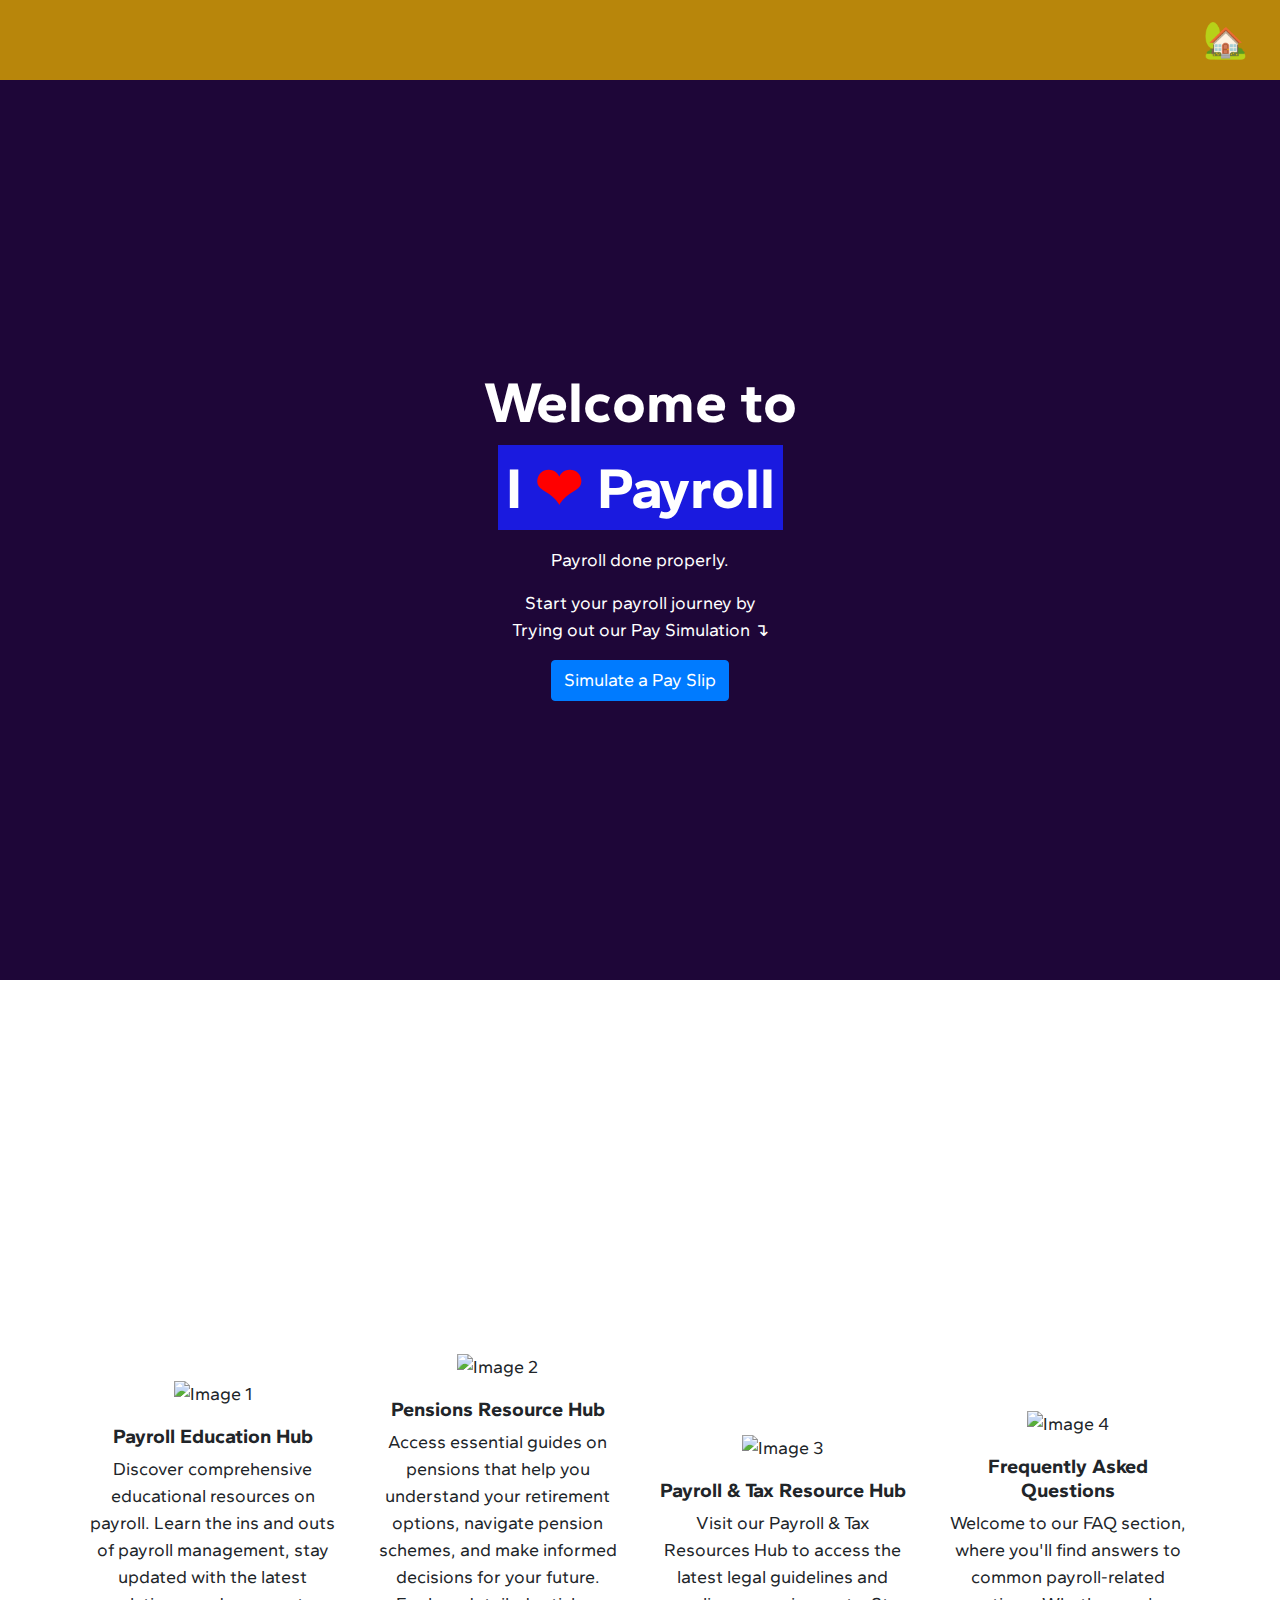
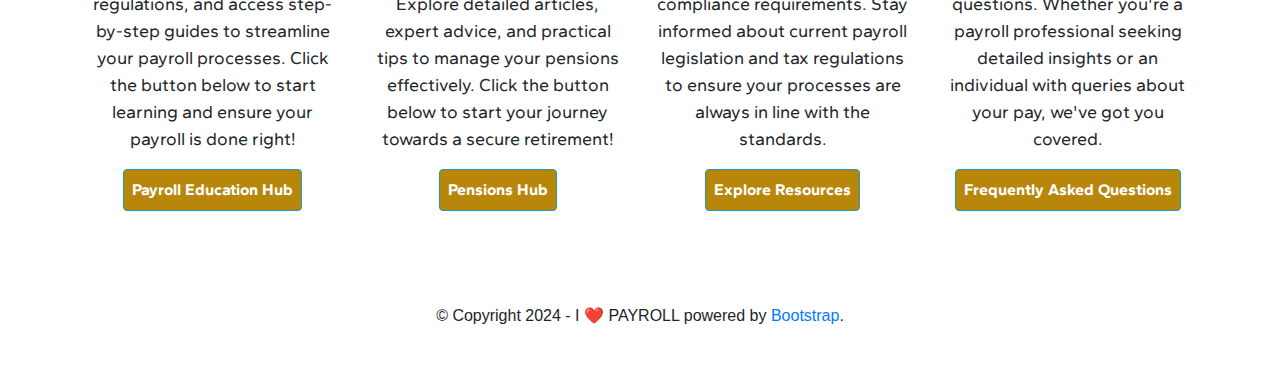
==== commit 1c493be4: "Added FAQ and links to HMRC" ====
--- a/index.html
+++ b/index.html
@@ -8,7 +8,8 @@
   <!-- Google Fonts -->
   <link rel="preconnect" href="https://fonts.googleapis.com">
   <link rel="preconnect" href="https://fonts.gstatic.com" crossorigin>
-  <link href="https://fonts.googleapis.com/css2?family=Fjalla+One&family=Gantari:ital,wght@0,100..900;1,100..900&family=Lilita+One&family=Outfit:wght@100..900&family=Passion+One:wght@400;700;900&family=Ranchers&family=Rubik+Spray+Paint&family=Sigmar+One&family=Slackey&family=Spicy+Rice&display=swap" rel="stylesheet">
+  <link href="https://fonts.googleapis.com/css2?family=Fjalla+One&family=Gantari:ital,wght@0,100..900;1,100..900&family=Kanit:ital,wght@0,100;0,200;0,300;0,400;0,500;0,600;0,700;0,800;0,900;1,100;1,200;1,300;1,400;1,500;1,600;1,700;1,800;1,900&family=Lilita+One&family=Outfit:wght@100..900&family=Passion+One:wght@400;700;900&family=Ranchers&family=Rubik+Spray+Paint&family=Sigmar+One&family=Slackey&family=Spicy+Rice&display=swap" rel="stylesheet">
+  
   
   <!-- BootStrap Styling -->
   <link href="https://stackpath.bootstrapcdn.com/bootstrap/4.5.2/css/bootstrap.min.css" rel="stylesheet">
@@ -24,7 +25,7 @@
   </nav>
   <!-- CODE FOR TITLE SECTION -->
   <div class="title-section text-center">
-    <div class="title">
+    <div class="title font-weight-bold">
       Welcome to <br><span class="logo p-2">I <span class="heart"> &#10084;</span> Payroll</span>
     </div>
     <div class="subtitle">
--- a/CSS/styles.css
+++ b/CSS/styles.css
@@ -17,7 +17,7 @@
 
 }
 .home {
-  font-size: max(3.5vh, 3.5vw);
+  font-size: clamp(2rem, 4vh, 4vw);
 }
 
 /* TITLE SECTION */
@@ -30,10 +30,10 @@
   min-height: 100vh; /* Full viewport height to center the title vertically */
   background-color: rgb(30, 6, 56);
   color: #fff;
-  font-family: "Fjalla One";
+  font-family: "Gantari", serif;
 }
 .title {
-  font-size: max(4vh, 4vw) /* Responsive font size */
+  font-size: max(4.5vh, 4.5vw) /* Responsive font size */
   
 }
 .heart {
@@ -41,13 +41,11 @@
 }
 .subtitle, .cta-button, .second-subtitle {
   margin-top: 1rem; 
-  font-size: max(1.5vh, 1.5vw);
+  font-size: clamp(1rem, 2vh, 1.5rem);
 }
 .logo {
-  background-color: blue;
+  background-color: rgb(26, 26, 223);
   animation: fadeInDown 4s ease-in-out; /* Apply the animation */
- 
-  
 }
 /* INFORMATION SECTION */
 
@@ -57,6 +55,7 @@
   justify-content: center;
   padding-bottom: 5vh;
   font-family: "Gantari";
+  font-size: clamp(1rem, 2vh, 1.5rem);
 
 }
 .education, .resources, .pensions {
